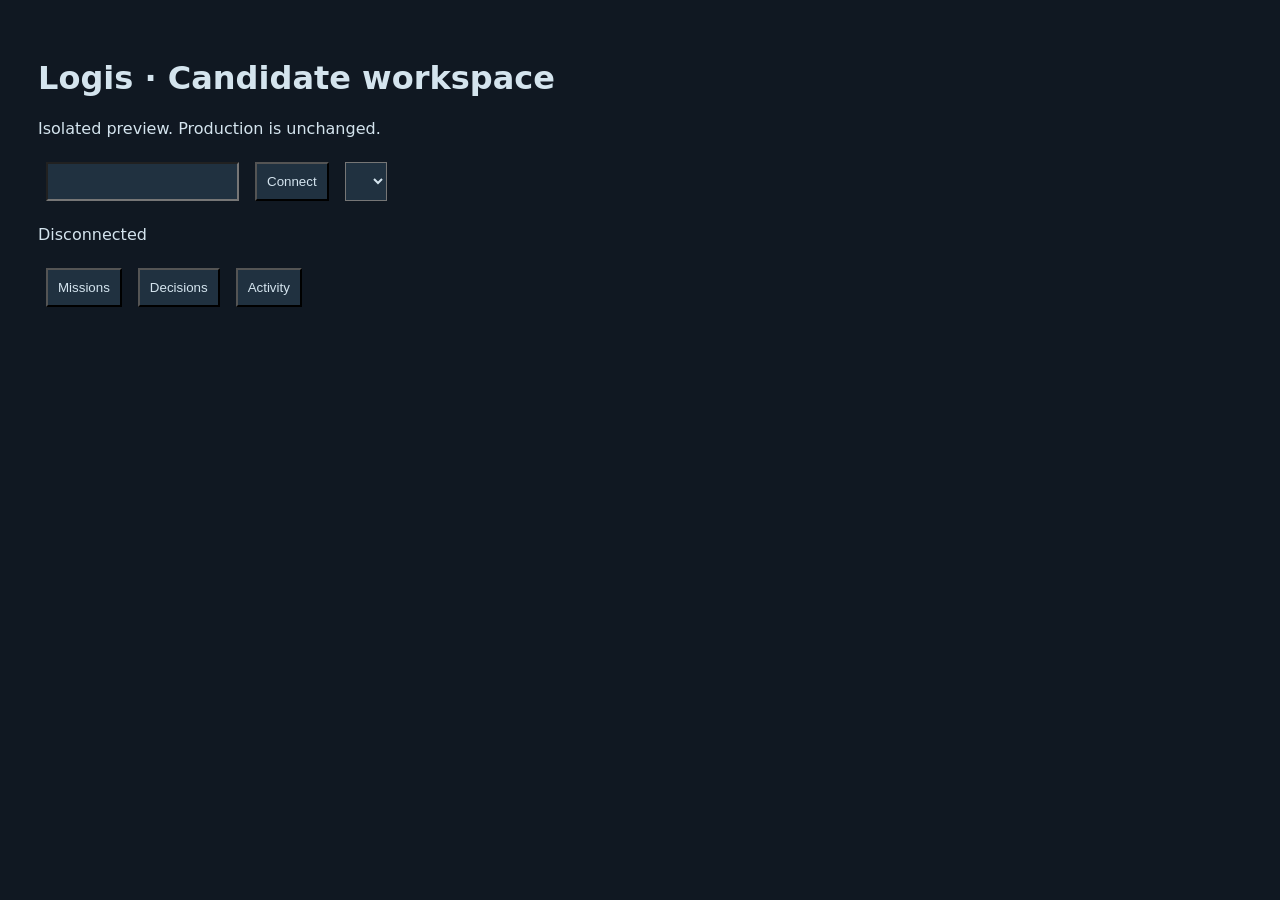
==== rework/candidate-preview.html @ a2f5843e "Add canonical PostgreSQL candidate, scoped API, reliable events and tested preview" ====
<!doctype html><html lang="en"><meta charset="utf-8"><title>Logis candidate</title><style>body{background:#101822;color:#d4e4ee;font:16px system-ui;padding:30px}button,input,select{padding:10px;margin:8px;background:#203140;color:inherit}article{padding:18px;border:1px solid #405366;margin:10px}small{color:#9cc7c8}dialog{background:#14202c;color:#d4e4ee;border:1px solid #405366;border-radius:12px;max-width:min(680px,90vw);max-height:85vh;overflow:auto}dialog::backdrop{background:#0009}dialog pre{white-space:pre-wrap;overflow-wrap:anywhere}blockquote{border-left:3px solid #70d5c5;padding-left:12px}</style><h1>Logis · Candidate workspace</h1><p>Isolated preview. Production is unchanged.</p><input id="token" type="password" aria-label="Access token"><button id="connect">Connect</button><select id="projects" aria-label="Project"></select><p id="status" role="status">Disconnected</p><button id="missions">Missions</button><button id="decisions">Decisions</button><button id="activity">Activity</button><div id="records"></div><div id="events" hidden></div><dialog id="sourceDialog"><button id="closeSource">Close source</button><div id="sourceContent"></div></dialog><script>
const $=id=>document.getElementById(id);let token='',project='',cursor=0,generation=0,busy=false,editing=false,recordKind='tasks';const seen=new Set();
async function api(path,options={}){let r=await fetch(path,{...options,headers:{Authorization:'Bearer '+token,...options.headers}});let data=await r.json();if(!r.ok)throw Error(r.status===409?'Task changed. Cancel and reopen before saving.':data.detail||'Request failed: '+r.status);return data}
async function records(g){if(editing)return;let rows=await api('/api/projects/'+encodeURIComponent(project)+'/objects');if(g!==generation)return;$('records').replaceChildren();for(let x of rows.filter(x=>recordKind==='tasks'?['tasks','task'].includes(x.kind):['decisions','decision'].includes(x.kind))){let card=document.createElement('article');card.textContent=(x.payload.title||x.id)+' · '+x.status+' · version '+x.version;let edit=document.createElement('button');edit.textContent=recordKind==='tasks'?'Edit task':'Edit decision';edit.onclick=()=>openEditor(card,x);card.append(edit);const evidence=document.createElement('button');evidence.textContent='View evidence';evidence.onclick=()=>showEvidence(x.id);card.append(evidence);$('records').append(card)}if(!$('records').children.length)$('records').textContent='No records in this view.'}
function openEditor(card,item){if(editing)return;editing=true;$('projects').disabled=true;$('connect').disabled=true;let key=null;const g=generation,form=document.createElement('form'),title=document.createElement('input'),detail=document.createElement('textarea'),state=document.createElement('select'),save=document.createElement('button'),cancel=document.createElement('button'),error=document.createElement('p');title.value=item.payload.title||'';title.required=true;title.maxLength=180;title.setAttribute('aria-label','Task title');detail.value=item.payload.detail||'';detail.maxLength=12000;detail.setAttribute('aria-label','Task details');state.setAttribute('aria-label','Task status');for(const value of ['draft','open','in_progress','done','archived']){let option=document.createElement('option');option.value=value;option.textContent=value;state.append(option)}state.value=item.status;save.type='submit';save.textContent='Save task';cancel.type='button';cancel.textContent='Cancel edit';error.setAttribute('role','alert');function finish(){editing=false;$('projects').disabled=false;$('connect').disabled=false}cancel.onclick=()=>{finish();records(g).catch(e=>error.textContent=e.message)};form.oninput=()=>key=null;form.onsubmit=async event=>{event.preventDefault();save.disabled=true;key=key||crypto.randomUUID();try{await api('/api/projects/'+encodeURIComponent(project)+'/objects/'+encodeURIComponent(item.id),{method:'PATCH',headers:{'Content-Type':'application/json','Idempotency-Key':key},body:JSON.stringify({expected_version:item.version,title:title.value,detail:detail.value,status:state.value})});finish();await records(g);await poll()}catch(e){error.textContent=e.message}finally{save.disabled=false}};form.append(title,detail,state,save,cancel,error);card.append(form)}
async function showEvidence(id){const g=generation;$('sourceContent').replaceChildren();$('sourceDialog').showModal();try{const links=await api('/api/objects/'+encodeURIComponent(id)+'/evidence');if(g!==generation)return;for(const link of links){const row=document.createElement('article');const quote=document.createElement('blockquote');quote.textContent=link.quote;const note=document.createElement('p');note.textContent=(link.active?'Active evidence':'Source needs review')+' - revision '+link.source_revision;const open=document.createElement('button');open.textContent='Open source';open.onclick=async()=>{try{const source=await api('/api/sources/'+encodeURIComponent(link.source_id));if(g!==generation)return;const pre=document.createElement('pre');pre.style.whiteSpace='pre-wrap';pre.textContent=source.payload.content||JSON.stringify(source.payload,null,2);row.append(pre);open.disabled=true}catch(e){note.textContent=e.message}};row.append(quote,note,open);$('sourceContent').append(row)}if(!links.length)$('sourceContent').textContent='No supporting source is linked to this record.'}catch(e){$('sourceContent').textContent=e.message}}
$('closeSource').onclick=()=>$('sourceDialog').close();
async function poll(){if(!token||!project||busy)return;busy=true;let g=generation;try{let page=await api('/api/events?project='+encodeURIComponent(project)+'&after='+cursor);if(g!==generation)return;for(let x of page.events){if(seen.has(x.event_id))continue;let row=document.createElement('article');row.textContent=x.event_type+' · '+x.object_id+' · version '+x.record_version;$('events').prepend(row);seen.add(x.event_id)}if(page.events.length)await records(g);if(g===generation){cursor=page.next_cursor;$('status').textContent='Connected · cursor '+cursor}}catch(e){if(g===generation)$('status').textContent=e.message}finally{busy=false}}
async function choose(){if($('sourceDialog').open)$('sourceDialog').close();generation++;project=$('projects').value;cursor=0;seen.clear();$('events').replaceChildren();$('records').replaceChildren();try{await records(generation);await poll()}catch(e){$('status').textContent=e.message}}
$('connect').onclick=async()=>{if($('sourceDialog').open)$('sourceDialog').close();generation++;token=$('token').value.trim();project='';$('records').replaceChildren();$('events').replaceChildren();$('projects').replaceChildren();try{let rows=await api('/api/projects');for(let x of rows){let o=document.createElement('option');o.value=x.id;o.textContent=x.name;$('projects').append(o)}if(rows.length)await choose();else $('status').textContent='No permitted projects'}catch(e){$('status').textContent=e.message}};
$('projects').onchange=choose;$('decisions').onclick=()=>{if(editing)return;recordKind='decisions';$('records').hidden=false;$('events').hidden=true;records(generation).catch(e=>$('status').textContent=e.message)};$('missions').onclick=()=>{if(editing)return;recordKind='tasks';records(generation).catch(e=>$('status').textContent=e.message);$('records').hidden=false;$('events').hidden=true};$('activity').onclick=()=>{$('records').hidden=true;$('events').hidden=false};setInterval(poll,2000);
</script></html>
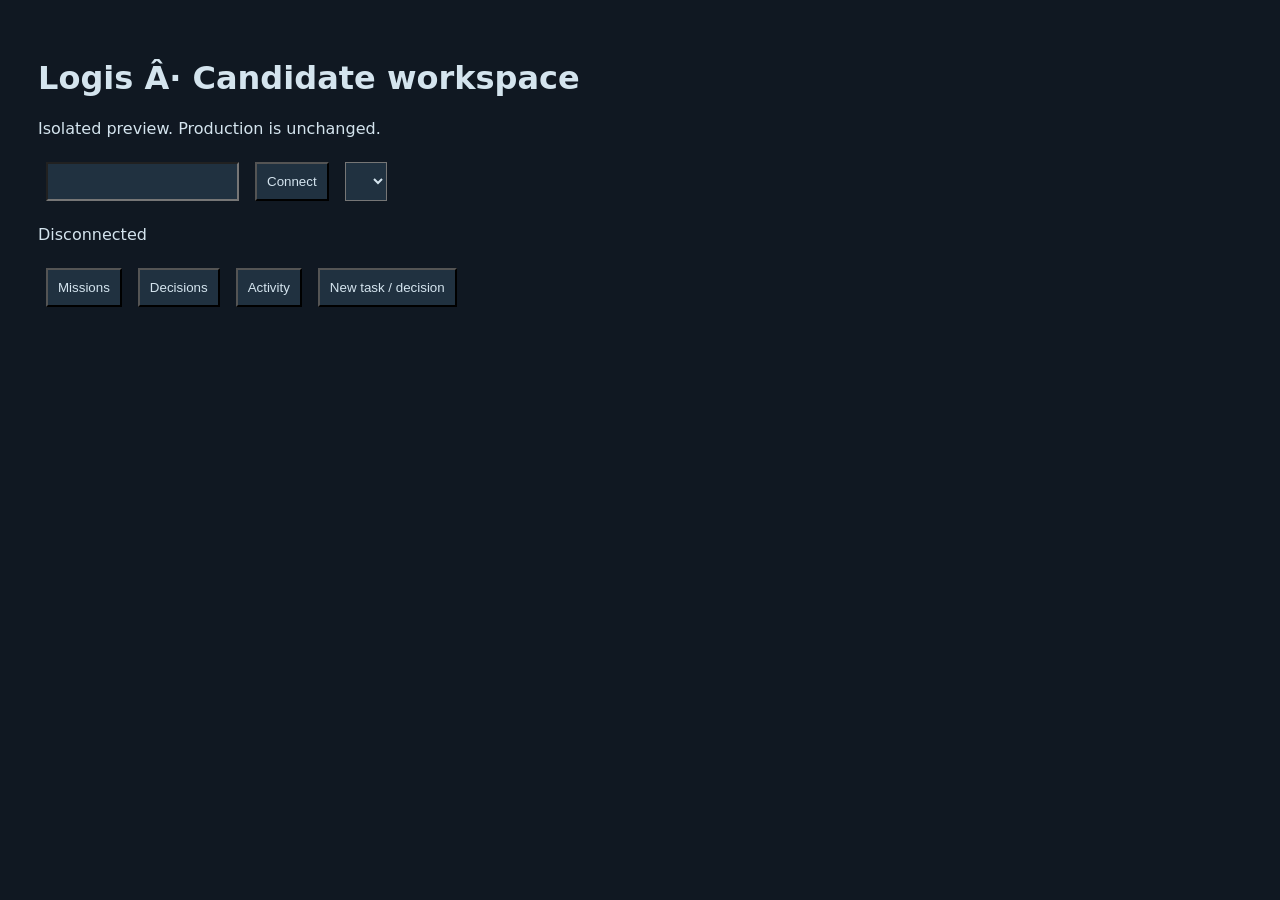
==== commit fb49d710: "Add scoped task and decision creation with synchronized activity" ====
--- a/rework/candidate-preview.html
+++ b/rework/candidate-preview.html
@@ -1,11 +1,12 @@
-<!doctype html><html lang="en"><meta charset="utf-8"><title>Logis candidate</title><style>body{background:#101822;color:#d4e4ee;font:16px system-ui;padding:30px}button,input,select{padding:10px;margin:8px;background:#203140;color:inherit}article{padding:18px;border:1px solid #405366;margin:10px}small{color:#9cc7c8}dialog{background:#14202c;color:#d4e4ee;border:1px solid #405366;border-radius:12px;max-width:min(680px,90vw);max-height:85vh;overflow:auto}dialog::backdrop{background:#0009}dialog pre{white-space:pre-wrap;overflow-wrap:anywhere}blockquote{border-left:3px solid #70d5c5;padding-left:12px}</style><h1>Logis · Candidate workspace</h1><p>Isolated preview. Production is unchanged.</p><input id="token" type="password" aria-label="Access token"><button id="connect">Connect</button><select id="projects" aria-label="Project"></select><p id="status" role="status">Disconnected</p><button id="missions">Missions</button><button id="decisions">Decisions</button><button id="activity">Activity</button><div id="records"></div><div id="events" hidden></div><dialog id="sourceDialog"><button id="closeSource">Close source</button><div id="sourceContent"></div></dialog><script>
+<!doctype html><html lang="en"><meta charset="utf-8"><title>Logis candidate</title><style>body{background:#101822;color:#d4e4ee;font:16px system-ui;padding:30px}button,input,select{padding:10px;margin:8px;background:#203140;color:inherit}article{padding:18px;border:1px solid #405366;margin:10px}small{color:#9cc7c8}dialog{background:#14202c;color:#d4e4ee;border:1px solid #405366;border-radius:12px;max-width:min(680px,90vw);max-height:85vh;overflow:auto}dialog::backdrop{background:#0009}dialog pre{white-space:pre-wrap;overflow-wrap:anywhere}blockquote{border-left:3px solid #70d5c5;padding-left:12px}</style><h1>Logis Â· Candidate workspace</h1><p>Isolated preview. Production is unchanged.</p><input id="token" type="password" aria-label="Access token"><button id="connect">Connect</button><select id="projects" aria-label="Project"></select><p id="status" role="status">Disconnected</p><button id="missions">Missions</button><button id="decisions">Decisions</button><button id="activity">Activity</button><button id="newRecord">New task / decision</button><div id="records"></div><div id="events" hidden></div><dialog id="sourceDialog"><button id="closeSource">Close source</button><div id="sourceContent"></div></dialog><script>
 const $=id=>document.getElementById(id);let token='',project='',cursor=0,generation=0,busy=false,editing=false,recordKind='tasks';const seen=new Set();
-async function api(path,options={}){let r=await fetch(path,{...options,headers:{Authorization:'Bearer '+token,...options.headers}});let data=await r.json();if(!r.ok)throw Error(r.status===409?'Task changed. Cancel and reopen before saving.':data.detail||'Request failed: '+r.status);return data}
-async function records(g){if(editing)return;let rows=await api('/api/projects/'+encodeURIComponent(project)+'/objects');if(g!==generation)return;$('records').replaceChildren();for(let x of rows.filter(x=>recordKind==='tasks'?['tasks','task'].includes(x.kind):['decisions','decision'].includes(x.kind))){let card=document.createElement('article');card.textContent=(x.payload.title||x.id)+' · '+x.status+' · version '+x.version;let edit=document.createElement('button');edit.textContent=recordKind==='tasks'?'Edit task':'Edit decision';edit.onclick=()=>openEditor(card,x);card.append(edit);const evidence=document.createElement('button');evidence.textContent='View evidence';evidence.onclick=()=>showEvidence(x.id);card.append(evidence);$('records').append(card)}if(!$('records').children.length)$('records').textContent='No records in this view.'}
-function openEditor(card,item){if(editing)return;editing=true;$('projects').disabled=true;$('connect').disabled=true;let key=null;const g=generation,form=document.createElement('form'),title=document.createElement('input'),detail=document.createElement('textarea'),state=document.createElement('select'),save=document.createElement('button'),cancel=document.createElement('button'),error=document.createElement('p');title.value=item.payload.title||'';title.required=true;title.maxLength=180;title.setAttribute('aria-label','Task title');detail.value=item.payload.detail||'';detail.maxLength=12000;detail.setAttribute('aria-label','Task details');state.setAttribute('aria-label','Task status');for(const value of ['draft','open','in_progress','done','archived']){let option=document.createElement('option');option.value=value;option.textContent=value;state.append(option)}state.value=item.status;save.type='submit';save.textContent='Save task';cancel.type='button';cancel.textContent='Cancel edit';error.setAttribute('role','alert');function finish(){editing=false;$('projects').disabled=false;$('connect').disabled=false}cancel.onclick=()=>{finish();records(g).catch(e=>error.textContent=e.message)};form.oninput=()=>key=null;form.onsubmit=async event=>{event.preventDefault();save.disabled=true;key=key||crypto.randomUUID();try{await api('/api/projects/'+encodeURIComponent(project)+'/objects/'+encodeURIComponent(item.id),{method:'PATCH',headers:{'Content-Type':'application/json','Idempotency-Key':key},body:JSON.stringify({expected_version:item.version,title:title.value,detail:detail.value,status:state.value})});finish();await records(g);await poll()}catch(e){error.textContent=e.message}finally{save.disabled=false}};form.append(title,detail,state,save,cancel,error);card.append(form)}
+async function api(path,options={}){let r=await fetch(path,{...options,headers:{Authorization:'Bearer '+token,...options.headers}});let data=await r.json();if(!r.ok)throw Error(r.status===409?'Record changed. Cancel and reopen before saving.':data.detail||'Request failed: '+r.status);return data}
+async function records(g){if(editing)return;const requestedKind=recordKind;let rows=await api('/api/projects/'+encodeURIComponent(project)+'/objects');if(g!==generation||editing||requestedKind!==recordKind)return;$('records').replaceChildren();for(let x of rows.filter(x=>recordKind==='tasks'?['tasks','task'].includes(x.kind):['decisions','decision'].includes(x.kind))){let card=document.createElement('article');card.textContent=(x.payload.title||x.id)+' Â· '+x.status+' Â· version '+x.version;let edit=document.createElement('button');edit.textContent=recordKind==='tasks'?'Edit task':'Edit decision';edit.onclick=()=>openEditor(card,x);card.append(edit);const evidence=document.createElement('button');evidence.textContent='View evidence';evidence.onclick=()=>showEvidence(x.id);card.append(evidence);$('records').append(card)}if(!$('records').children.length)$('records').textContent='No records in this view.'}
+function openEditor(card,item){if(editing)return;editing=true;$('projects').disabled=true;$('connect').disabled=true;let key=null;const g=generation,form=document.createElement('form'),title=document.createElement('input'),detail=document.createElement('textarea'),state=document.createElement('select'),save=document.createElement('button'),cancel=document.createElement('button'),error=document.createElement('p');title.value=item.payload.title||'';title.required=true;title.maxLength=180;title.setAttribute('aria-label',(recordKind==='tasks'?'Task':'Decision')+' title');detail.value=item.payload.detail||'';detail.maxLength=12000;detail.setAttribute('aria-label',(recordKind==='tasks'?'Task':'Decision')+' details');state.setAttribute('aria-label',(recordKind==='tasks'?'Task':'Decision')+' status');for(const value of (item.isNew?['draft','open']:['draft','open','in_progress','done','archived'])){let option=document.createElement('option');option.value=value;option.textContent=value;state.append(option)}state.value=item.status;save.type='submit';save.textContent=item.isNew?'Create record':'Save changes';cancel.type='button';cancel.textContent='Cancel edit';error.setAttribute('role','alert');function finish(){editing=false;$('projects').disabled=false;$('connect').disabled=false}cancel.onclick=()=>{finish();records(g).catch(e=>error.textContent=e.message)};form.oninput=()=>key=null;form.onsubmit=async event=>{event.preventDefault();save.disabled=true;key=key||crypto.randomUUID();try{await api('/api/projects/'+encodeURIComponent(project)+'/objects'+(item.isNew?'':'/'+encodeURIComponent(item.id)),{method:item.isNew?'POST':'PATCH',headers:{'Content-Type':'application/json','Idempotency-Key':key},body:JSON.stringify(item.isNew?{kind:recordKind,title:title.value,detail:detail.value,status:state.value}:{expected_version:item.version,title:title.value,detail:detail.value,status:state.value})});finish();await records(g);await poll()}catch(e){error.textContent=e.message}finally{save.disabled=false}};form.append(title,detail,state,save,cancel,error);card.append(form)}
 async function showEvidence(id){const g=generation;$('sourceContent').replaceChildren();$('sourceDialog').showModal();try{const links=await api('/api/objects/'+encodeURIComponent(id)+'/evidence');if(g!==generation)return;for(const link of links){const row=document.createElement('article');const quote=document.createElement('blockquote');quote.textContent=link.quote;const note=document.createElement('p');note.textContent=(link.active?'Active evidence':'Source needs review')+' - revision '+link.source_revision;const open=document.createElement('button');open.textContent='Open source';open.onclick=async()=>{try{const source=await api('/api/sources/'+encodeURIComponent(link.source_id));if(g!==generation)return;const pre=document.createElement('pre');pre.style.whiteSpace='pre-wrap';pre.textContent=source.payload.content||JSON.stringify(source.payload,null,2);row.append(pre);open.disabled=true}catch(e){note.textContent=e.message}};row.append(quote,note,open);$('sourceContent').append(row)}if(!links.length)$('sourceContent').textContent='No supporting source is linked to this record.'}catch(e){$('sourceContent').textContent=e.message}}
+$('newRecord').onclick=()=>{if(editing||!project)return;$('records').hidden=false;$('events').hidden=true;const card=document.createElement('article');$('records').prepend(card);openEditor(card,{isNew:true,status:'draft',payload:{}})};
 $('closeSource').onclick=()=>$('sourceDialog').close();
-async function poll(){if(!token||!project||busy)return;busy=true;let g=generation;try{let page=await api('/api/events?project='+encodeURIComponent(project)+'&after='+cursor);if(g!==generation)return;for(let x of page.events){if(seen.has(x.event_id))continue;let row=document.createElement('article');row.textContent=x.event_type+' · '+x.object_id+' · version '+x.record_version;$('events').prepend(row);seen.add(x.event_id)}if(page.events.length)await records(g);if(g===generation){cursor=page.next_cursor;$('status').textContent='Connected · cursor '+cursor}}catch(e){if(g===generation)$('status').textContent=e.message}finally{busy=false}}
+async function poll(){if(!token||!project||busy)return;busy=true;let g=generation;try{let page=await api('/api/events?project='+encodeURIComponent(project)+'&after='+cursor);if(g!==generation)return;for(let x of page.events){if(seen.has(x.event_id))continue;let row=document.createElement('article');row.textContent=x.event_type+' Â· '+x.object_id+' Â· version '+x.record_version;$('events').prepend(row);seen.add(x.event_id)}if(page.events.length)await records(g);if(g===generation){cursor=page.next_cursor;$('status').textContent='Connected Â· cursor '+cursor}}catch(e){if(g===generation)$('status').textContent=e.message}finally{busy=false}}
 async function choose(){if($('sourceDialog').open)$('sourceDialog').close();generation++;project=$('projects').value;cursor=0;seen.clear();$('events').replaceChildren();$('records').replaceChildren();try{await records(generation);await poll()}catch(e){$('status').textContent=e.message}}
 $('connect').onclick=async()=>{if($('sourceDialog').open)$('sourceDialog').close();generation++;token=$('token').value.trim();project='';$('records').replaceChildren();$('events').replaceChildren();$('projects').replaceChildren();try{let rows=await api('/api/projects');for(let x of rows){let o=document.createElement('option');o.value=x.id;o.textContent=x.name;$('projects').append(o)}if(rows.length)await choose();else $('status').textContent='No permitted projects'}catch(e){$('status').textContent=e.message}};
 $('projects').onchange=choose;$('decisions').onclick=()=>{if(editing)return;recordKind='decisions';$('records').hidden=false;$('events').hidden=true;records(generation).catch(e=>$('status').textContent=e.message)};$('missions').onclick=()=>{if(editing)return;recordKind='tasks';records(generation).catch(e=>$('status').textContent=e.message);$('records').hidden=false;$('events').hidden=true};$('activity').onclick=()=>{$('records').hidden=true;$('events').hidden=false};setInterval(poll,2000);
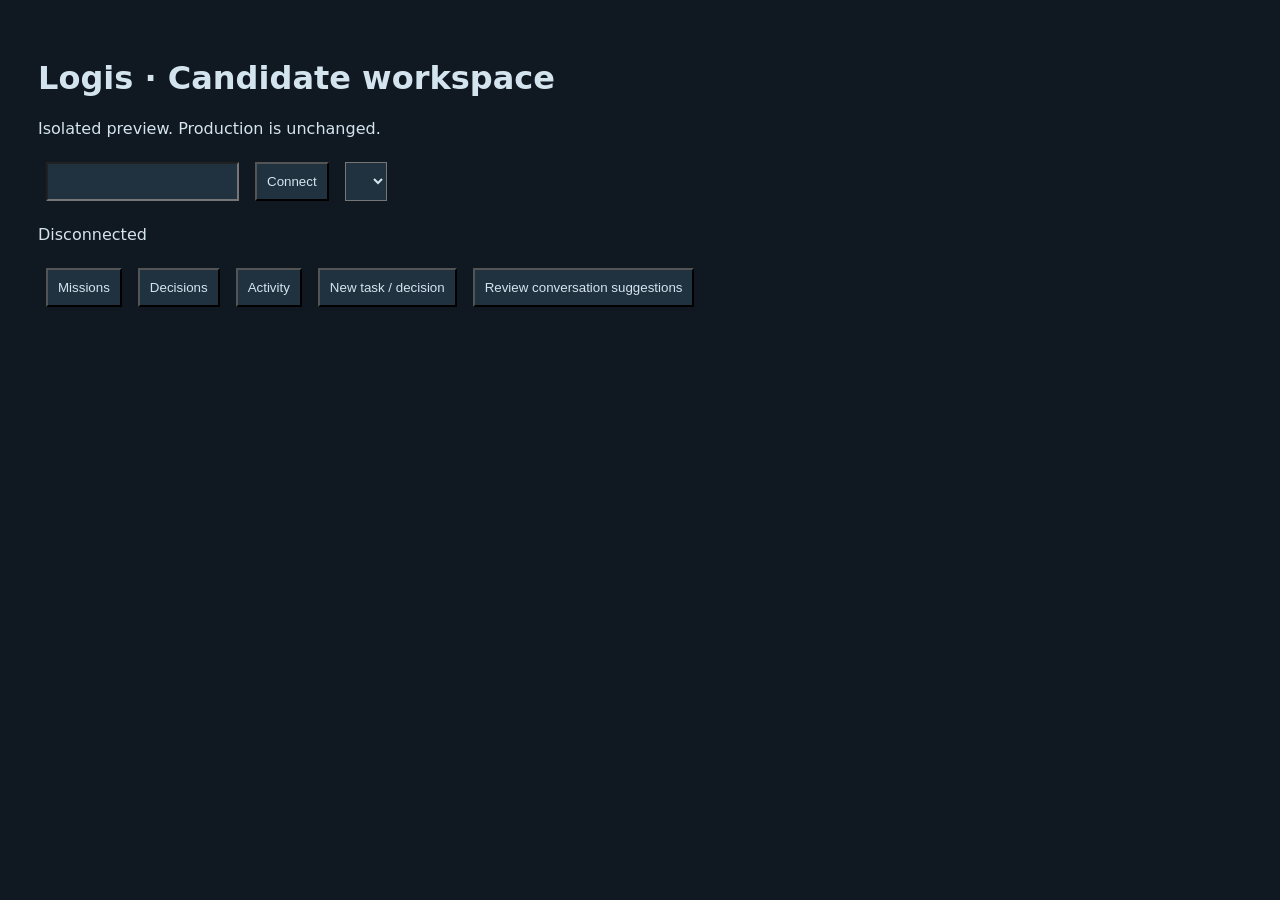
==== commit 0142a3e4: "Add local conversation suggestions with reviewed source-linked drafts" ====
--- a/rework/candidate-preview.html
+++ b/rework/candidate-preview.html
@@ -1,13 +1,36 @@
-<!doctype html><html lang="en"><meta charset="utf-8"><title>Logis candidate</title><style>body{background:#101822;color:#d4e4ee;font:16px system-ui;padding:30px}button,input,select{padding:10px;margin:8px;background:#203140;color:inherit}article{padding:18px;border:1px solid #405366;margin:10px}small{color:#9cc7c8}dialog{background:#14202c;color:#d4e4ee;border:1px solid #405366;border-radius:12px;max-width:min(680px,90vw);max-height:85vh;overflow:auto}dialog::backdrop{background:#0009}dialog pre{white-space:pre-wrap;overflow-wrap:anywhere}blockquote{border-left:3px solid #70d5c5;padding-left:12px}</style><h1>Logis Â· Candidate workspace</h1><p>Isolated preview. Production is unchanged.</p><input id="token" type="password" aria-label="Access token"><button id="connect">Connect</button><select id="projects" aria-label="Project"></select><p id="status" role="status">Disconnected</p><button id="missions">Missions</button><button id="decisions">Decisions</button><button id="activity">Activity</button><button id="newRecord">New task / decision</button><div id="records"></div><div id="events" hidden></div><dialog id="sourceDialog"><button id="closeSource">Close source</button><div id="sourceContent"></div></dialog><script>
+<!doctype html><html lang="en"><meta charset="utf-8"><title>Logis candidate</title><style>body{background:#101822;color:#d4e4ee;font:16px system-ui;padding:30px}button,input,select{padding:10px;margin:8px;background:#203140;color:inherit}article{padding:18px;border:1px solid #405366;margin:10px}small{color:#9cc7c8}dialog{background:#14202c;color:#d4e4ee;border:1px solid #405366;border-radius:12px;max-width:min(680px,90vw);max-height:85vh;overflow:auto}dialog::backdrop{background:#0009}dialog pre{white-space:pre-wrap;overflow-wrap:anywhere}blockquote{border-left:3px solid #70d5c5;padding-left:12px}</style><h1>Logis · Candidate workspace</h1><p>Isolated preview. Production is unchanged.</p><input id="token" type="password" aria-label="Access token"><button id="connect">Connect</button><select id="projects" aria-label="Project"></select><p id="status" role="status">Disconnected</p><button id="missions">Missions</button><button id="decisions">Decisions</button><button id="activity">Activity</button><button id="newRecord">New task / decision</button><button id="analyze">Review conversation suggestions</button><section id="suggestions" aria-label="Conversation suggestions"></section><div id="records"></div><div id="events" hidden></div><dialog id="sourceDialog"><button id="closeSource">Close source</button><div id="sourceContent"></div></dialog><script>
 const $=id=>document.getElementById(id);let token='',project='',cursor=0,generation=0,busy=false,editing=false,recordKind='tasks';const seen=new Set();
-async function api(path,options={}){let r=await fetch(path,{...options,headers:{Authorization:'Bearer '+token,...options.headers}});let data=await r.json();if(!r.ok)throw Error(r.status===409?'Record changed. Cancel and reopen before saving.':data.detail||'Request failed: '+r.status);return data}
-async function records(g){if(editing)return;const requestedKind=recordKind;let rows=await api('/api/projects/'+encodeURIComponent(project)+'/objects');if(g!==generation||editing||requestedKind!==recordKind)return;$('records').replaceChildren();for(let x of rows.filter(x=>recordKind==='tasks'?['tasks','task'].includes(x.kind):['decisions','decision'].includes(x.kind))){let card=document.createElement('article');card.textContent=(x.payload.title||x.id)+' Â· '+x.status+' Â· version '+x.version;let edit=document.createElement('button');edit.textContent=recordKind==='tasks'?'Edit task':'Edit decision';edit.onclick=()=>openEditor(card,x);card.append(edit);const evidence=document.createElement('button');evidence.textContent='View evidence';evidence.onclick=()=>showEvidence(x.id);card.append(evidence);$('records').append(card)}if(!$('records').children.length)$('records').textContent='No records in this view.'}
+async function api(path,options={}){let r=await fetch(path,{...options,headers:{Authorization:'Bearer '+token,...options.headers}});let data=await r.json();if(!r.ok)throw Error(data.detail||'Request failed: '+r.status);return data}
+async function records(g){if(editing)return;const requestedKind=recordKind;let rows=await api('/api/projects/'+encodeURIComponent(project)+'/objects');if(g!==generation||editing||requestedKind!==recordKind)return;$('records').replaceChildren();for(let x of rows.filter(x=>recordKind==='tasks'?['tasks','task'].includes(x.kind):['decisions','decision'].includes(x.kind))){let card=document.createElement('article');card.textContent=(x.payload.title||x.id)+' · '+x.status+' · version '+x.version;let edit=document.createElement('button');edit.textContent=recordKind==='tasks'?'Edit task':'Edit decision';edit.onclick=()=>openEditor(card,x);card.append(edit);const evidence=document.createElement('button');evidence.textContent='View evidence';evidence.onclick=()=>showEvidence(x.id);card.append(evidence);$('records').append(card)}if(!$('records').children.length)$('records').textContent='No records in this view.'}
 function openEditor(card,item){if(editing)return;editing=true;$('projects').disabled=true;$('connect').disabled=true;let key=null;const g=generation,form=document.createElement('form'),title=document.createElement('input'),detail=document.createElement('textarea'),state=document.createElement('select'),save=document.createElement('button'),cancel=document.createElement('button'),error=document.createElement('p');title.value=item.payload.title||'';title.required=true;title.maxLength=180;title.setAttribute('aria-label',(recordKind==='tasks'?'Task':'Decision')+' title');detail.value=item.payload.detail||'';detail.maxLength=12000;detail.setAttribute('aria-label',(recordKind==='tasks'?'Task':'Decision')+' details');state.setAttribute('aria-label',(recordKind==='tasks'?'Task':'Decision')+' status');for(const value of (item.isNew?['draft','open']:['draft','open','in_progress','done','archived'])){let option=document.createElement('option');option.value=value;option.textContent=value;state.append(option)}state.value=item.status;save.type='submit';save.textContent=item.isNew?'Create record':'Save changes';cancel.type='button';cancel.textContent='Cancel edit';error.setAttribute('role','alert');function finish(){editing=false;$('projects').disabled=false;$('connect').disabled=false}cancel.onclick=()=>{finish();records(g).catch(e=>error.textContent=e.message)};form.oninput=()=>key=null;form.onsubmit=async event=>{event.preventDefault();save.disabled=true;key=key||crypto.randomUUID();try{await api('/api/projects/'+encodeURIComponent(project)+'/objects'+(item.isNew?'':'/'+encodeURIComponent(item.id)),{method:item.isNew?'POST':'PATCH',headers:{'Content-Type':'application/json','Idempotency-Key':key},body:JSON.stringify(item.isNew?{kind:recordKind,title:title.value,detail:detail.value,status:state.value}:{expected_version:item.version,title:title.value,detail:detail.value,status:state.value})});finish();await records(g);await poll()}catch(e){error.textContent=e.message}finally{save.disabled=false}};form.append(title,detail,state,save,cancel,error);card.append(form)}
 async function showEvidence(id){const g=generation;$('sourceContent').replaceChildren();$('sourceDialog').showModal();try{const links=await api('/api/objects/'+encodeURIComponent(id)+'/evidence');if(g!==generation)return;for(const link of links){const row=document.createElement('article');const quote=document.createElement('blockquote');quote.textContent=link.quote;const note=document.createElement('p');note.textContent=(link.active?'Active evidence':'Source needs review')+' - revision '+link.source_revision;const open=document.createElement('button');open.textContent='Open source';open.onclick=async()=>{try{const source=await api('/api/sources/'+encodeURIComponent(link.source_id));if(g!==generation)return;const pre=document.createElement('pre');pre.style.whiteSpace='pre-wrap';pre.textContent=source.payload.content||JSON.stringify(source.payload,null,2);row.append(pre);open.disabled=true}catch(e){note.textContent=e.message}};row.append(quote,note,open);$('sourceContent').append(row)}if(!links.length)$('sourceContent').textContent='No supporting source is linked to this record.'}catch(e){$('sourceContent').textContent=e.message}}
 $('newRecord').onclick=()=>{if(editing||!project)return;$('records').hidden=false;$('events').hidden=true;const card=document.createElement('article');$('records').prepend(card);openEditor(card,{isNew:true,status:'draft',payload:{}})};
+
+$('analyze').onclick=async()=>{
+ if(!project||editing)return;
+ const g=generation,selectedProject=project;$('analyze').disabled=true;
+ $('suggestions').textContent='Reading recent user messages with the local model…';
+ try{
+  const result=await api('/api/projects/'+encodeURIComponent(selectedProject)+'/understanding',{method:'POST'});
+  if(g!==generation)return;
+  $('suggestions').replaceChildren();const heading=document.createElement('p');
+  heading.textContent='Review required · '+result.messages_analyzed+' user messages analyzed · suggestions do not execute actions';$('suggestions').append(heading);
+  for(const item of result.items){
+   const card=document.createElement('article'),title=document.createElement('h3'),quote=document.createElement('blockquote'),save=document.createElement('button'),note=document.createElement('p');
+   title.textContent=(item.kind==='tasks'?'Task: ':'Decision: ')+item.title;quote.textContent=item.quote;save.textContent='Save draft';
+   save.onclick=async()=>{save.disabled=true;try{
+    await api('/api/projects/'+encodeURIComponent(selectedProject)+'/objects',{method:'POST',headers:{'Content-Type':'application/json','Idempotency-Key':'extraction-'+item.suggestion_key},body:JSON.stringify({kind:item.kind,title:item.title,source_id:item.source_id,quote:item.quote,status:'draft'})});
+    if(g!==generation)return;note.textContent='Draft saved with source evidence';save.textContent='Saved';await records(g);await poll();
+   }catch(e){if(g===generation){note.textContent=e.message;save.disabled=false}}};
+   card.append(title,quote,save,note);$('suggestions').append(card);
+  }
+  if(!result.items.length)$('suggestions').append(document.createTextNode('No supported task or decision suggestions were found.'));
+ }catch(e){if(g===generation)$('suggestions').textContent=e.message}
+ finally{$('analyze').disabled=false}
+};
 $('closeSource').onclick=()=>$('sourceDialog').close();
-async function poll(){if(!token||!project||busy)return;busy=true;let g=generation;try{let page=await api('/api/events?project='+encodeURIComponent(project)+'&after='+cursor);if(g!==generation)return;for(let x of page.events){if(seen.has(x.event_id))continue;let row=document.createElement('article');row.textContent=x.event_type+' Â· '+x.object_id+' Â· version '+x.record_version;$('events').prepend(row);seen.add(x.event_id)}if(page.events.length)await records(g);if(g===generation){cursor=page.next_cursor;$('status').textContent='Connected Â· cursor '+cursor}}catch(e){if(g===generation)$('status').textContent=e.message}finally{busy=false}}
-async function choose(){if($('sourceDialog').open)$('sourceDialog').close();generation++;project=$('projects').value;cursor=0;seen.clear();$('events').replaceChildren();$('records').replaceChildren();try{await records(generation);await poll()}catch(e){$('status').textContent=e.message}}
-$('connect').onclick=async()=>{if($('sourceDialog').open)$('sourceDialog').close();generation++;token=$('token').value.trim();project='';$('records').replaceChildren();$('events').replaceChildren();$('projects').replaceChildren();try{let rows=await api('/api/projects');for(let x of rows){let o=document.createElement('option');o.value=x.id;o.textContent=x.name;$('projects').append(o)}if(rows.length)await choose();else $('status').textContent='No permitted projects'}catch(e){$('status').textContent=e.message}};
+async function poll(){if(!token||!project||busy)return;busy=true;let g=generation;try{let page=await api('/api/events?project='+encodeURIComponent(project)+'&after='+cursor);if(g!==generation)return;for(let x of page.events){if(seen.has(x.event_id))continue;let row=document.createElement('article');row.textContent=x.event_type+' · '+x.object_id+' · version '+x.record_version;$('events').prepend(row);seen.add(x.event_id)}if(page.events.length)await records(g);if(g===generation){cursor=page.next_cursor;$('status').textContent='Connected · cursor '+cursor}}catch(e){if(g===generation)$('status').textContent=e.message}finally{busy=false}}
+async function choose(){if($('sourceDialog').open)$('sourceDialog').close();generation++;$('suggestions').replaceChildren();project=$('projects').value;cursor=0;seen.clear();$('events').replaceChildren();$('records').replaceChildren();try{await records(generation);await poll()}catch(e){$('status').textContent=e.message}}
+$('connect').onclick=async()=>{if($('sourceDialog').open)$('sourceDialog').close();generation++;$('suggestions').replaceChildren();token=$('token').value.trim();project='';$('records').replaceChildren();$('events').replaceChildren();$('projects').replaceChildren();try{let rows=await api('/api/projects');for(let x of rows){let o=document.createElement('option');o.value=x.id;o.textContent=x.name;$('projects').append(o)}if(rows.length)await choose();else $('status').textContent='No permitted projects'}catch(e){$('status').textContent=e.message}};
 $('projects').onchange=choose;$('decisions').onclick=()=>{if(editing)return;recordKind='decisions';$('records').hidden=false;$('events').hidden=true;records(generation).catch(e=>$('status').textContent=e.message)};$('missions').onclick=()=>{if(editing)return;recordKind='tasks';records(generation).catch(e=>$('status').textContent=e.message);$('records').hidden=false;$('events').hidden=true};$('activity').onclick=()=>{$('records').hidden=true;$('events').hidden=false};setInterval(poll,2000);
 </script></html>
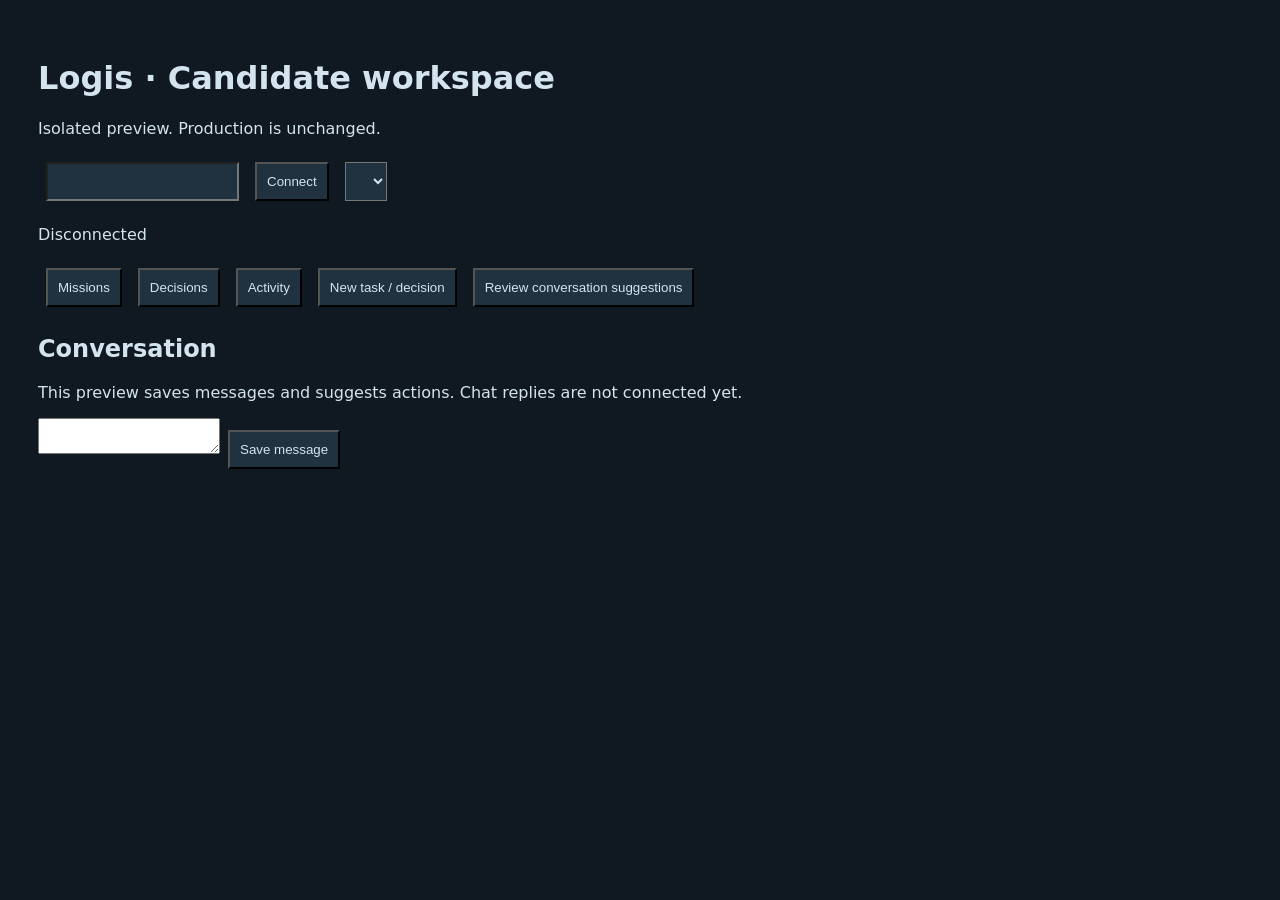
==== commit a87d0a39: "Queue new conversation understanding with restartable leased jobs" ====
--- a/rework/candidate-preview.html
+++ b/rework/candidate-preview.html
@@ -1,11 +1,48 @@
-<!doctype html><html lang="en"><meta charset="utf-8"><title>Logis candidate</title><style>body{background:#101822;color:#d4e4ee;font:16px system-ui;padding:30px}button,input,select{padding:10px;margin:8px;background:#203140;color:inherit}article{padding:18px;border:1px solid #405366;margin:10px}small{color:#9cc7c8}dialog{background:#14202c;color:#d4e4ee;border:1px solid #405366;border-radius:12px;max-width:min(680px,90vw);max-height:85vh;overflow:auto}dialog::backdrop{background:#0009}dialog pre{white-space:pre-wrap;overflow-wrap:anywhere}blockquote{border-left:3px solid #70d5c5;padding-left:12px}</style><h1>Logis · Candidate workspace</h1><p>Isolated preview. Production is unchanged.</p><input id="token" type="password" aria-label="Access token"><button id="connect">Connect</button><select id="projects" aria-label="Project"></select><p id="status" role="status">Disconnected</p><button id="missions">Missions</button><button id="decisions">Decisions</button><button id="activity">Activity</button><button id="newRecord">New task / decision</button><button id="analyze">Review conversation suggestions</button><section id="suggestions" aria-label="Conversation suggestions"></section><div id="records"></div><div id="events" hidden></div><dialog id="sourceDialog"><button id="closeSource">Close source</button><div id="sourceContent"></div></dialog><script>
-const $=id=>document.getElementById(id);let token='',project='',cursor=0,generation=0,busy=false,editing=false,recordKind='tasks';const seen=new Set();
+<!doctype html><html lang="en"><meta charset="utf-8"><title>Logis candidate</title><style>body{background:#101822;color:#d4e4ee;font:16px system-ui;padding:30px}button,input,select{padding:10px;margin:8px;background:#203140;color:inherit}article{padding:18px;border:1px solid #405366;margin:10px}small{color:#9cc7c8}dialog{background:#14202c;color:#d4e4ee;border:1px solid #405366;border-radius:12px;max-width:min(680px,90vw);max-height:85vh;overflow:auto}dialog::backdrop{background:#0009}dialog pre{white-space:pre-wrap;overflow-wrap:anywhere}blockquote{border-left:3px solid #70d5c5;padding-left:12px}</style><h1>Logis · Candidate workspace</h1><p>Isolated preview. Production is unchanged.</p><input id="token" type="password" aria-label="Access token"><button id="connect">Connect</button><select id="projects" aria-label="Project"></select><p id="status" role="status">Disconnected</p><button id="missions">Missions</button><button id="decisions">Decisions</button><button id="activity">Activity</button><button id="newRecord">New task / decision</button><button id="analyze">Review conversation suggestions</button><section aria-label="New conversation message"><h2>Conversation</h2><p>This preview saves messages and suggests actions. Chat replies are not connected yet.</p><form id="messageForm"><textarea id="message" aria-label="New message" required maxlength="12000"></textarea><button id="sendMessage">Save message</button><p id="messageStatus" role="status"></p></form><p id="queueStatus" role="status"></p></section><section id="suggestions" aria-label="Conversation suggestions"></section><div id="records"></div><div id="events" hidden></div><dialog id="sourceDialog"><button id="closeSource">Close source</button><div id="sourceContent"></div></dialog><script>
+const $=id=>document.getElementById(id);let token='',project='',cursor=0,generation=0,busy=false,editing=false,recordKind='tasks',jobSignature='';const seen=new Set();
 async function api(path,options={}){let r=await fetch(path,{...options,headers:{Authorization:'Bearer '+token,...options.headers}});let data=await r.json();if(!r.ok)throw Error(data.detail||'Request failed: '+r.status);return data}
 async function records(g){if(editing)return;const requestedKind=recordKind;let rows=await api('/api/projects/'+encodeURIComponent(project)+'/objects');if(g!==generation||editing||requestedKind!==recordKind)return;$('records').replaceChildren();for(let x of rows.filter(x=>recordKind==='tasks'?['tasks','task'].includes(x.kind):['decisions','decision'].includes(x.kind))){let card=document.createElement('article');card.textContent=(x.payload.title||x.id)+' · '+x.status+' · version '+x.version;let edit=document.createElement('button');edit.textContent=recordKind==='tasks'?'Edit task':'Edit decision';edit.onclick=()=>openEditor(card,x);card.append(edit);const evidence=document.createElement('button');evidence.textContent='View evidence';evidence.onclick=()=>showEvidence(x.id);card.append(evidence);$('records').append(card)}if(!$('records').children.length)$('records').textContent='No records in this view.'}
 function openEditor(card,item){if(editing)return;editing=true;$('projects').disabled=true;$('connect').disabled=true;let key=null;const g=generation,form=document.createElement('form'),title=document.createElement('input'),detail=document.createElement('textarea'),state=document.createElement('select'),save=document.createElement('button'),cancel=document.createElement('button'),error=document.createElement('p');title.value=item.payload.title||'';title.required=true;title.maxLength=180;title.setAttribute('aria-label',(recordKind==='tasks'?'Task':'Decision')+' title');detail.value=item.payload.detail||'';detail.maxLength=12000;detail.setAttribute('aria-label',(recordKind==='tasks'?'Task':'Decision')+' details');state.setAttribute('aria-label',(recordKind==='tasks'?'Task':'Decision')+' status');for(const value of (item.isNew?['draft','open']:['draft','open','in_progress','done','archived'])){let option=document.createElement('option');option.value=value;option.textContent=value;state.append(option)}state.value=item.status;save.type='submit';save.textContent=item.isNew?'Create record':'Save changes';cancel.type='button';cancel.textContent='Cancel edit';error.setAttribute('role','alert');function finish(){editing=false;$('projects').disabled=false;$('connect').disabled=false}cancel.onclick=()=>{finish();records(g).catch(e=>error.textContent=e.message)};form.oninput=()=>key=null;form.onsubmit=async event=>{event.preventDefault();save.disabled=true;key=key||crypto.randomUUID();try{await api('/api/projects/'+encodeURIComponent(project)+'/objects'+(item.isNew?'':'/'+encodeURIComponent(item.id)),{method:item.isNew?'POST':'PATCH',headers:{'Content-Type':'application/json','Idempotency-Key':key},body:JSON.stringify(item.isNew?{kind:recordKind,title:title.value,detail:detail.value,status:state.value}:{expected_version:item.version,title:title.value,detail:detail.value,status:state.value})});finish();await records(g);await poll()}catch(e){error.textContent=e.message}finally{save.disabled=false}};form.append(title,detail,state,save,cancel,error);card.append(form)}
 async function showEvidence(id){const g=generation;$('sourceContent').replaceChildren();$('sourceDialog').showModal();try{const links=await api('/api/objects/'+encodeURIComponent(id)+'/evidence');if(g!==generation)return;for(const link of links){const row=document.createElement('article');const quote=document.createElement('blockquote');quote.textContent=link.quote;const note=document.createElement('p');note.textContent=(link.active?'Active evidence':'Source needs review')+' - revision '+link.source_revision;const open=document.createElement('button');open.textContent='Open source';open.onclick=async()=>{try{const source=await api('/api/sources/'+encodeURIComponent(link.source_id));if(g!==generation)return;const pre=document.createElement('pre');pre.style.whiteSpace='pre-wrap';pre.textContent=source.payload.content||JSON.stringify(source.payload,null,2);row.append(pre);open.disabled=true}catch(e){note.textContent=e.message}};row.append(quote,note,open);$('sourceContent').append(row)}if(!links.length)$('sourceContent').textContent='No supporting source is linked to this record.'}catch(e){$('sourceContent').textContent=e.message}}
 $('newRecord').onclick=()=>{if(editing||!project)return;$('records').hidden=false;$('events').hidden=true;const card=document.createElement('article');$('records').prepend(card);openEditor(card,{isNew:true,status:'draft',payload:{}})};
 
+function renderSuggestions(result,g,selectedProject){
+  $('suggestions').replaceChildren();const heading=document.createElement('p');
+  heading.textContent='Review suggestions from your messages · saving a draft does not execute actions';$('suggestions').append(heading);
+  for(const item of result.items){
+   const card=document.createElement('article'),title=document.createElement('h3'),quote=document.createElement('blockquote'),save=document.createElement('button'),note=document.createElement('p');
+   title.textContent=(item.kind==='tasks'?'Task: ':'Decision: ')+item.title;quote.textContent=item.quote;save.textContent=item.saved?'Saved':'Save draft';save.disabled=!!item.saved;
+   save.onclick=async()=>{save.disabled=true;try{
+    await api('/api/projects/'+encodeURIComponent(selectedProject)+'/objects',{method:'POST',headers:{'Content-Type':'application/json','Idempotency-Key':'extraction-'+item.suggestion_key},body:JSON.stringify({kind:item.kind,title:item.title,source_id:item.source_id,quote:item.quote,status:'draft'})});
+    if(g!==generation)return;note.textContent='Draft saved with source evidence';save.textContent='Saved';await records(g);await poll();
+   }catch(e){if(g===generation){note.textContent=e.message;save.disabled=false}}};
+   card.append(title,quote,save,note);$('suggestions').append(card);
+  }
+  if(!result.items.length)$('suggestions').append(document.createTextNode('No supported task or decision suggestions were found.'));
+}
+let messageKey=null;
+$('message').oninput=()=>messageKey=null;
+$('messageForm').onsubmit=async event=>{
+ event.preventDefault();if(!project||editing)return;
+ const g=generation,selectedProject=project,content=$('message').value;
+ messageKey=messageKey||crypto.randomUUID();$('sendMessage').disabled=true;$('message').disabled=true;
+ try{
+  await api('/api/projects/'+encodeURIComponent(selectedProject)+'/messages',{method:'POST',headers:{'Content-Type':'application/json','Idempotency-Key':messageKey},body:JSON.stringify({content})});
+  if(g!==generation)return;
+  $('message').value='';messageKey=null;$('messageStatus').textContent='Message saved. Understanding is queued automatically.';await refreshJobs(g);await poll();
+ }catch(e){if(g===generation)$('messageStatus').textContent=e.message}
+ finally{$('sendMessage').disabled=false;$('message').disabled=false}
+};
+async function refreshJobs(g){
+ const selectedProject=project;const jobs=await api('/api/projects/'+encodeURIComponent(selectedProject)+'/understanding/jobs');
+ if(g!==generation)return;
+ const signature=JSON.stringify(jobs);if(signature===jobSignature)return;jobSignature=signature;
+ const pending=jobs.filter(x=>['pending','running'].includes(x.status)).length,failed=jobs.filter(x=>x.status==='failed').length;
+ $('queueStatus').textContent=jobs.length?'Understanding: '+pending+' pending or running · '+failed+' failed · '+jobs.filter(x=>x.status==='completed').length+' completed':'';
+ const items=[],keys=new Set();let analyzed=0;
+ for(const job of jobs){if(!job.result)continue;analyzed+=job.result.messages_analyzed;for(const item of job.result.items){if(!keys.has(item.suggestion_key)){keys.add(item.suggestion_key);items.push(item)}}}
+ if(jobs.some(x=>x.result))renderSuggestions({items,messages_analyzed:analyzed},g,selectedProject);
+}
 $('analyze').onclick=async()=>{
  if(!project||editing)return;
  const g=generation,selectedProject=project;$('analyze').disabled=true;
@@ -13,24 +50,13 @@
  try{
   const result=await api('/api/projects/'+encodeURIComponent(selectedProject)+'/understanding',{method:'POST'});
   if(g!==generation)return;
-  $('suggestions').replaceChildren();const heading=document.createElement('p');
-  heading.textContent='Review required · '+result.messages_analyzed+' user messages analyzed · suggestions do not execute actions';$('suggestions').append(heading);
-  for(const item of result.items){
-   const card=document.createElement('article'),title=document.createElement('h3'),quote=document.createElement('blockquote'),save=document.createElement('button'),note=document.createElement('p');
-   title.textContent=(item.kind==='tasks'?'Task: ':'Decision: ')+item.title;quote.textContent=item.quote;save.textContent='Save draft';
-   save.onclick=async()=>{save.disabled=true;try{
-    await api('/api/projects/'+encodeURIComponent(selectedProject)+'/objects',{method:'POST',headers:{'Content-Type':'application/json','Idempotency-Key':'extraction-'+item.suggestion_key},body:JSON.stringify({kind:item.kind,title:item.title,source_id:item.source_id,quote:item.quote,status:'draft'})});
-    if(g!==generation)return;note.textContent='Draft saved with source evidence';save.textContent='Saved';await records(g);await poll();
-   }catch(e){if(g===generation){note.textContent=e.message;save.disabled=false}}};
-   card.append(title,quote,save,note);$('suggestions').append(card);
-  }
-  if(!result.items.length)$('suggestions').append(document.createTextNode('No supported task or decision suggestions were found.'));
+  renderSuggestions(result,g,selectedProject);
  }catch(e){if(g===generation)$('suggestions').textContent=e.message}
  finally{$('analyze').disabled=false}
 };
 $('closeSource').onclick=()=>$('sourceDialog').close();
-async function poll(){if(!token||!project||busy)return;busy=true;let g=generation;try{let page=await api('/api/events?project='+encodeURIComponent(project)+'&after='+cursor);if(g!==generation)return;for(let x of page.events){if(seen.has(x.event_id))continue;let row=document.createElement('article');row.textContent=x.event_type+' · '+x.object_id+' · version '+x.record_version;$('events').prepend(row);seen.add(x.event_id)}if(page.events.length)await records(g);if(g===generation){cursor=page.next_cursor;$('status').textContent='Connected · cursor '+cursor}}catch(e){if(g===generation)$('status').textContent=e.message}finally{busy=false}}
-async function choose(){if($('sourceDialog').open)$('sourceDialog').close();generation++;$('suggestions').replaceChildren();project=$('projects').value;cursor=0;seen.clear();$('events').replaceChildren();$('records').replaceChildren();try{await records(generation);await poll()}catch(e){$('status').textContent=e.message}}
-$('connect').onclick=async()=>{if($('sourceDialog').open)$('sourceDialog').close();generation++;$('suggestions').replaceChildren();token=$('token').value.trim();project='';$('records').replaceChildren();$('events').replaceChildren();$('projects').replaceChildren();try{let rows=await api('/api/projects');for(let x of rows){let o=document.createElement('option');o.value=x.id;o.textContent=x.name;$('projects').append(o)}if(rows.length)await choose();else $('status').textContent='No permitted projects'}catch(e){$('status').textContent=e.message}};
+async function poll(){if(!token||!project||busy)return;busy=true;let g=generation;try{let page=await api('/api/events?project='+encodeURIComponent(project)+'&after='+cursor);if(g!==generation)return;for(let x of page.events){if(seen.has(x.event_id))continue;let row=document.createElement('article');row.textContent=x.event_type+' · '+x.object_id+' · version '+x.record_version;$('events').prepend(row);seen.add(x.event_id)}if(page.events.length)await records(g);await refreshJobs(g);if(g===generation){cursor=page.next_cursor;$('status').textContent='Connected · cursor '+cursor}}catch(e){if(g===generation)$('status').textContent=e.message}finally{busy=false}}
+async function choose(){if($('sourceDialog').open)$('sourceDialog').close();generation++;jobSignature='';messageKey=null;$('message').value='';$('messageStatus').textContent='';$('queueStatus').textContent='';$('suggestions').replaceChildren();project=$('projects').value;cursor=0;seen.clear();$('events').replaceChildren();$('records').replaceChildren();try{await records(generation);await poll()}catch(e){$('status').textContent=e.message}}
+$('connect').onclick=async()=>{if($('sourceDialog').open)$('sourceDialog').close();generation++;jobSignature='';messageKey=null;$('message').value='';$('messageStatus').textContent='';$('queueStatus').textContent='';$('suggestions').replaceChildren();token=$('token').value.trim();project='';$('records').replaceChildren();$('events').replaceChildren();$('projects').replaceChildren();try{let rows=await api('/api/projects');for(let x of rows){let o=document.createElement('option');o.value=x.id;o.textContent=x.name;$('projects').append(o)}if(rows.length)await choose();else $('status').textContent='No permitted projects'}catch(e){$('status').textContent=e.message}};
 $('projects').onchange=choose;$('decisions').onclick=()=>{if(editing)return;recordKind='decisions';$('records').hidden=false;$('events').hidden=true;records(generation).catch(e=>$('status').textContent=e.message)};$('missions').onclick=()=>{if(editing)return;recordKind='tasks';records(generation).catch(e=>$('status').textContent=e.message);$('records').hidden=false;$('events').hidden=true};$('activity').onclick=()=>{$('records').hidden=true;$('events').hidden=false};setInterval(poll,2000);
 </script></html>
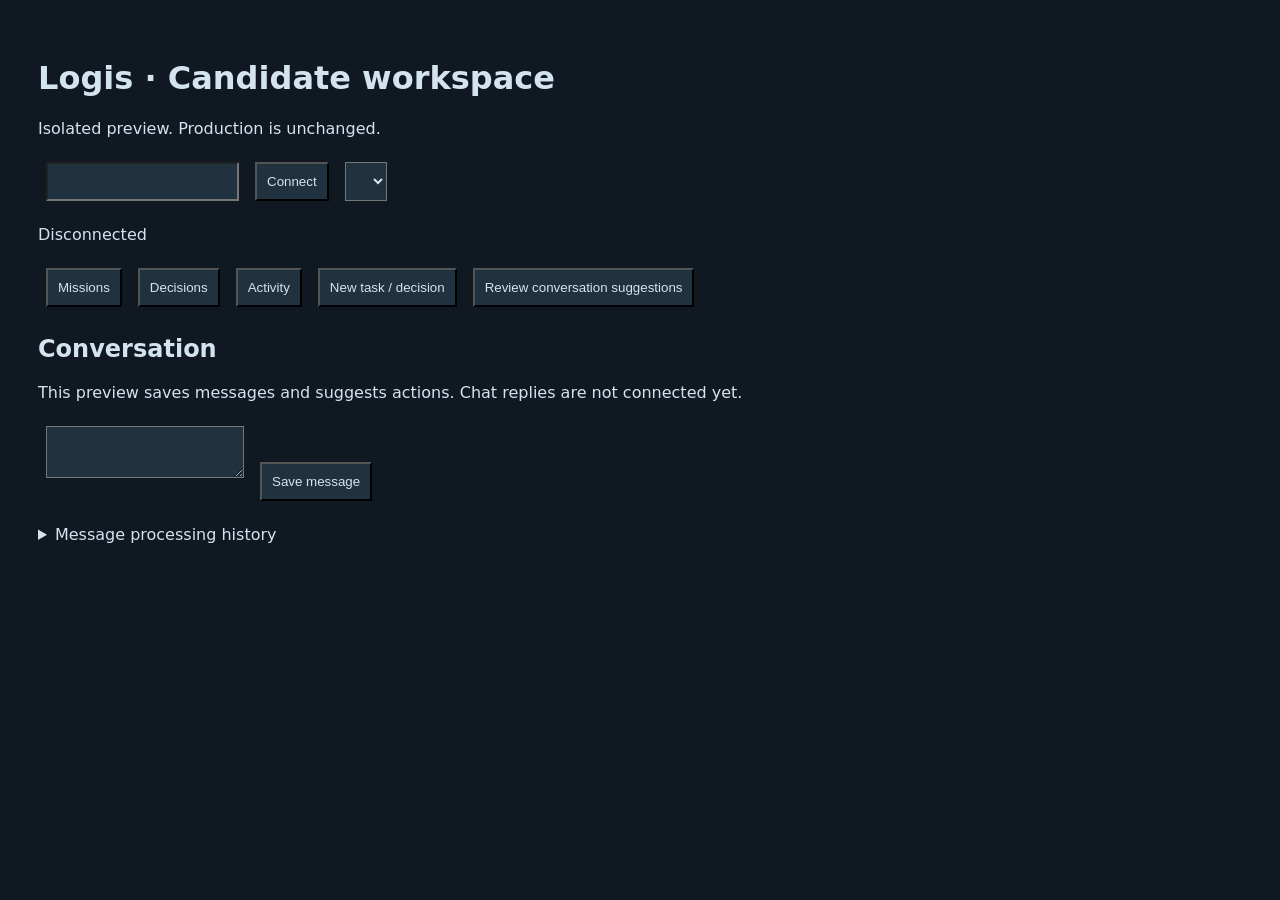
==== commit 5d7cf790: "Add audited retry and recent-message understanding history" ====
--- a/rework/candidate-preview.html
+++ b/rework/candidate-preview.html
@@ -1,4 +1,4 @@
-<!doctype html><html lang="en"><meta charset="utf-8"><title>Logis candidate</title><style>body{background:#101822;color:#d4e4ee;font:16px system-ui;padding:30px}button,input,select{padding:10px;margin:8px;background:#203140;color:inherit}article{padding:18px;border:1px solid #405366;margin:10px}small{color:#9cc7c8}dialog{background:#14202c;color:#d4e4ee;border:1px solid #405366;border-radius:12px;max-width:min(680px,90vw);max-height:85vh;overflow:auto}dialog::backdrop{background:#0009}dialog pre{white-space:pre-wrap;overflow-wrap:anywhere}blockquote{border-left:3px solid #70d5c5;padding-left:12px}</style><h1>Logis · Candidate workspace</h1><p>Isolated preview. Production is unchanged.</p><input id="token" type="password" aria-label="Access token"><button id="connect">Connect</button><select id="projects" aria-label="Project"></select><p id="status" role="status">Disconnected</p><button id="missions">Missions</button><button id="decisions">Decisions</button><button id="activity">Activity</button><button id="newRecord">New task / decision</button><button id="analyze">Review conversation suggestions</button><section aria-label="New conversation message"><h2>Conversation</h2><p>This preview saves messages and suggests actions. Chat replies are not connected yet.</p><form id="messageForm"><textarea id="message" aria-label="New message" required maxlength="12000"></textarea><button id="sendMessage">Save message</button><p id="messageStatus" role="status"></p></form><p id="queueStatus" role="status"></p></section><section id="suggestions" aria-label="Conversation suggestions"></section><div id="records"></div><div id="events" hidden></div><dialog id="sourceDialog"><button id="closeSource">Close source</button><div id="sourceContent"></div></dialog><script>
+<!doctype html><html lang="en"><meta charset="utf-8"><title>Logis candidate</title><style>body{background:#101822;color:#d4e4ee;font:16px system-ui;padding:30px}button,input,select,textarea{padding:10px;margin:8px;background:#203140;color:inherit}article{padding:18px;border:1px solid #405366;margin:10px}small{color:#9cc7c8}dialog{background:#14202c;color:#d4e4ee;border:1px solid #405366;border-radius:12px;max-width:min(680px,90vw);max-height:85vh;overflow:auto}dialog::backdrop{background:#0009}dialog pre{white-space:pre-wrap;overflow-wrap:anywhere}blockquote{border-left:3px solid #70d5c5;padding-left:12px}</style><h1>Logis · Candidate workspace</h1><p>Isolated preview. Production is unchanged.</p><input id="token" type="password" aria-label="Access token"><button id="connect">Connect</button><select id="projects" aria-label="Project"></select><p id="status" role="status">Disconnected</p><button id="missions">Missions</button><button id="decisions">Decisions</button><button id="activity">Activity</button><button id="newRecord">New task / decision</button><button id="analyze">Review conversation suggestions</button><section aria-label="New conversation message"><h2>Conversation</h2><p>This preview saves messages and suggests actions. Chat replies are not connected yet.</p><form id="messageForm"><textarea id="message" aria-label="New message" required maxlength="12000"></textarea><button id="sendMessage">Save message</button><p id="messageStatus" role="status"></p></form><p id="queueStatus" role="status"></p></section><details id="processingHistory"><summary>Message processing history</summary><div id="jobHistory"></div></details><section id="suggestions" aria-label="Conversation suggestions"></section><div id="records"></div><div id="events" hidden></div><dialog id="sourceDialog"><button id="closeSource">Close source</button><div id="sourceContent"></div></dialog><script>
 const $=id=>document.getElementById(id);let token='',project='',cursor=0,generation=0,busy=false,editing=false,recordKind='tasks',jobSignature='';const seen=new Set();
 async function api(path,options={}){let r=await fetch(path,{...options,headers:{Authorization:'Bearer '+token,...options.headers}});let data=await r.json();if(!r.ok)throw Error(data.detail||'Request failed: '+r.status);return data}
 async function records(g){if(editing)return;const requestedKind=recordKind;let rows=await api('/api/projects/'+encodeURIComponent(project)+'/objects');if(g!==generation||editing||requestedKind!==recordKind)return;$('records').replaceChildren();for(let x of rows.filter(x=>recordKind==='tasks'?['tasks','task'].includes(x.kind):['decisions','decision'].includes(x.kind))){let card=document.createElement('article');card.textContent=(x.payload.title||x.id)+' · '+x.status+' · version '+x.version;let edit=document.createElement('button');edit.textContent=recordKind==='tasks'?'Edit task':'Edit decision';edit.onclick=()=>openEditor(card,x);card.append(edit);const evidence=document.createElement('button');evidence.textContent='View evidence';evidence.onclick=()=>showEvidence(x.id);card.append(evidence);$('records').append(card)}if(!$('records').children.length)$('records').textContent='No records in this view.'}
@@ -33,11 +33,33 @@
  }catch(e){if(g===generation)$('messageStatus').textContent=e.message}
  finally{$('sendMessage').disabled=false;$('message').disabled=false}
 };
+function renderJobHistory(jobs,g,selectedProject){
+ $('jobHistory').replaceChildren();
+ if(!jobs.length){$('jobHistory').textContent='No new messages have been processed in this project.';return}
+ for(const job of jobs){
+  const card=document.createElement('article'),heading=document.createElement('h3'),message=document.createElement('p'),note=document.createElement('p');
+  heading.textContent=({pending:'Waiting to process',running:'Processing',completed:'Ready for review',failed:'Needs attention'})[job.status];
+  message.textContent=job.message_preview;note.textContent='Attempts: '+job.attempts+' of 3'+(job.status==='completed'?' · '+(job.result?.items.length||0)+' suggestions':'');
+  card.append(heading,message,note);
+  if(job.status==='failed'){
+   const reason=document.createElement('p'),retry=document.createElement('button');
+   reason.textContent=({TimeoutError:'The local model timed out.',URLError:'The local model could not be reached.',JSONDecodeError:'The model response could not be understood.',LeaseExpired:'Processing was interrupted.'})[job.last_error]||'Processing could not finish.';
+   retry.textContent='Retry processing';const key=crypto.randomUUID();
+   retry.onclick=async()=>{retry.disabled=true;try{
+    await api('/api/projects/'+encodeURIComponent(selectedProject)+'/understanding/jobs/'+encodeURIComponent(job.id)+'/retry',{method:'POST',headers:{'Content-Type':'application/json','Idempotency-Key':key},body:JSON.stringify({expected_version:job.version})});
+    if(g===generation){jobSignature='';await refreshJobs(g)}
+   }catch(e){if(g===generation){reason.textContent=e.message;retry.disabled=false}}};
+   card.append(reason,retry);
+  }
+  $('jobHistory').append(card);
+ }
+}
 async function refreshJobs(g){
  const selectedProject=project;const jobs=await api('/api/projects/'+encodeURIComponent(selectedProject)+'/understanding/jobs');
  if(g!==generation)return;
  const signature=JSON.stringify(jobs);if(signature===jobSignature)return;jobSignature=signature;
  const pending=jobs.filter(x=>['pending','running'].includes(x.status)).length,failed=jobs.filter(x=>x.status==='failed').length;
+ renderJobHistory(jobs,g,selectedProject);
  $('queueStatus').textContent=jobs.length?'Understanding: '+pending+' pending or running · '+failed+' failed · '+jobs.filter(x=>x.status==='completed').length+' completed':'';
  const items=[],keys=new Set();let analyzed=0;
  for(const job of jobs){if(!job.result)continue;analyzed+=job.result.messages_analyzed;for(const item of job.result.items){if(!keys.has(item.suggestion_key)){keys.add(item.suggestion_key);items.push(item)}}}
@@ -56,7 +78,7 @@
 };
 $('closeSource').onclick=()=>$('sourceDialog').close();
 async function poll(){if(!token||!project||busy)return;busy=true;let g=generation;try{let page=await api('/api/events?project='+encodeURIComponent(project)+'&after='+cursor);if(g!==generation)return;for(let x of page.events){if(seen.has(x.event_id))continue;let row=document.createElement('article');row.textContent=x.event_type+' · '+x.object_id+' · version '+x.record_version;$('events').prepend(row);seen.add(x.event_id)}if(page.events.length)await records(g);await refreshJobs(g);if(g===generation){cursor=page.next_cursor;$('status').textContent='Connected · cursor '+cursor}}catch(e){if(g===generation)$('status').textContent=e.message}finally{busy=false}}
-async function choose(){if($('sourceDialog').open)$('sourceDialog').close();generation++;jobSignature='';messageKey=null;$('message').value='';$('messageStatus').textContent='';$('queueStatus').textContent='';$('suggestions').replaceChildren();project=$('projects').value;cursor=0;seen.clear();$('events').replaceChildren();$('records').replaceChildren();try{await records(generation);await poll()}catch(e){$('status').textContent=e.message}}
-$('connect').onclick=async()=>{if($('sourceDialog').open)$('sourceDialog').close();generation++;jobSignature='';messageKey=null;$('message').value='';$('messageStatus').textContent='';$('queueStatus').textContent='';$('suggestions').replaceChildren();token=$('token').value.trim();project='';$('records').replaceChildren();$('events').replaceChildren();$('projects').replaceChildren();try{let rows=await api('/api/projects');for(let x of rows){let o=document.createElement('option');o.value=x.id;o.textContent=x.name;$('projects').append(o)}if(rows.length)await choose();else $('status').textContent='No permitted projects'}catch(e){$('status').textContent=e.message}};
+async function choose(){if($('sourceDialog').open)$('sourceDialog').close();generation++;jobSignature='';messageKey=null;$('message').value='';$('messageStatus').textContent='';$('queueStatus').textContent='';$('jobHistory').replaceChildren();$('suggestions').replaceChildren();project=$('projects').value;cursor=0;seen.clear();$('events').replaceChildren();$('records').replaceChildren();try{await records(generation);await poll()}catch(e){$('status').textContent=e.message}}
+$('connect').onclick=async()=>{if($('sourceDialog').open)$('sourceDialog').close();generation++;jobSignature='';messageKey=null;$('message').value='';$('messageStatus').textContent='';$('queueStatus').textContent='';$('jobHistory').replaceChildren();$('suggestions').replaceChildren();token=$('token').value.trim();project='';$('records').replaceChildren();$('events').replaceChildren();$('projects').replaceChildren();try{let rows=await api('/api/projects');for(let x of rows){let o=document.createElement('option');o.value=x.id;o.textContent=x.name;$('projects').append(o)}if(rows.length)await choose();else $('status').textContent='No permitted projects'}catch(e){$('status').textContent=e.message}};
 $('projects').onchange=choose;$('decisions').onclick=()=>{if(editing)return;recordKind='decisions';$('records').hidden=false;$('events').hidden=true;records(generation).catch(e=>$('status').textContent=e.message)};$('missions').onclick=()=>{if(editing)return;recordKind='tasks';records(generation).catch(e=>$('status').textContent=e.message);$('records').hidden=false;$('events').hidden=true};$('activity').onclick=()=>{$('records').hidden=true;$('events').hidden=false};setInterval(poll,2000);
 </script></html>
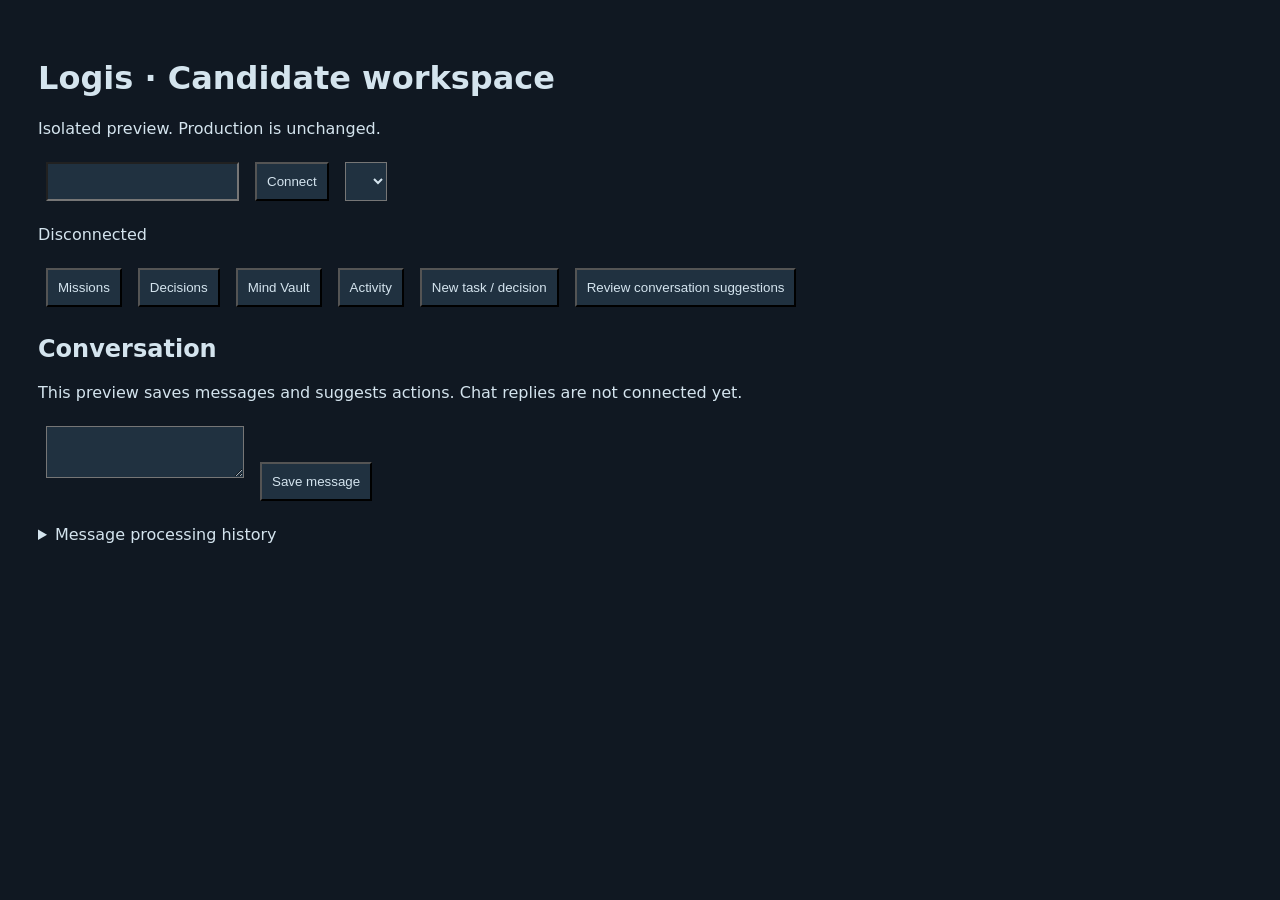
==== commit 22fcb88b: "Add reviewed preferences and goals to candidate Mind Vault" ====
--- a/rework/candidate-preview.html
+++ b/rework/candidate-preview.html
@@ -1,24 +1,55 @@
-<!doctype html><html lang="en"><meta charset="utf-8"><title>Logis candidate</title><style>body{background:#101822;color:#d4e4ee;font:16px system-ui;padding:30px}button,input,select,textarea{padding:10px;margin:8px;background:#203140;color:inherit}article{padding:18px;border:1px solid #405366;margin:10px}small{color:#9cc7c8}dialog{background:#14202c;color:#d4e4ee;border:1px solid #405366;border-radius:12px;max-width:min(680px,90vw);max-height:85vh;overflow:auto}dialog::backdrop{background:#0009}dialog pre{white-space:pre-wrap;overflow-wrap:anywhere}blockquote{border-left:3px solid #70d5c5;padding-left:12px}</style><h1>Logis · Candidate workspace</h1><p>Isolated preview. Production is unchanged.</p><input id="token" type="password" aria-label="Access token"><button id="connect">Connect</button><select id="projects" aria-label="Project"></select><p id="status" role="status">Disconnected</p><button id="missions">Missions</button><button id="decisions">Decisions</button><button id="activity">Activity</button><button id="newRecord">New task / decision</button><button id="analyze">Review conversation suggestions</button><section aria-label="New conversation message"><h2>Conversation</h2><p>This preview saves messages and suggests actions. Chat replies are not connected yet.</p><form id="messageForm"><textarea id="message" aria-label="New message" required maxlength="12000"></textarea><button id="sendMessage">Save message</button><p id="messageStatus" role="status"></p></form><p id="queueStatus" role="status"></p></section><details id="processingHistory"><summary>Message processing history</summary><div id="jobHistory"></div></details><section id="suggestions" aria-label="Conversation suggestions"></section><div id="records"></div><div id="events" hidden></div><dialog id="sourceDialog"><button id="closeSource">Close source</button><div id="sourceContent"></div></dialog><script>
+<!doctype html><html lang="en"><meta charset="utf-8"><title>Logis candidate</title><style>body{background:#101822;color:#d4e4ee;font:16px system-ui;padding:30px}button,input,select,textarea{padding:10px;margin:8px;background:#203140;color:inherit}article{padding:18px;border:1px solid #405366;margin:10px}small{color:#9cc7c8}dialog{background:#14202c;color:#d4e4ee;border:1px solid #405366;border-radius:12px;max-width:min(680px,90vw);max-height:85vh;overflow:auto}dialog::backdrop{background:#0009}dialog pre{white-space:pre-wrap;overflow-wrap:anywhere}blockquote{border-left:3px solid #70d5c5;padding-left:12px}</style><h1>Logis · Candidate workspace</h1><p>Isolated preview. Production is unchanged.</p><input id="token" type="password" aria-label="Access token"><button id="connect">Connect</button><select id="projects" aria-label="Project"></select><p id="status" role="status">Disconnected</p><button id="missions">Missions</button><button id="decisions">Decisions</button><button id="mindVault">Mind Vault</button><button id="activity">Activity</button><button id="newRecord">New task / decision</button><button id="analyze">Review conversation suggestions</button><section aria-label="New conversation message"><h2>Conversation</h2><p>This preview saves messages and suggests actions. Chat replies are not connected yet.</p><form id="messageForm"><textarea id="message" aria-label="New message" required maxlength="12000"></textarea><button id="sendMessage">Save message</button><p id="messageStatus" role="status"></p></form><p id="queueStatus" role="status"></p></section><details id="processingHistory"><summary>Message processing history</summary><div id="jobHistory"></div></details><section id="suggestions" aria-label="Conversation suggestions"></section><div id="records"></div><div id="events" hidden></div><dialog id="sourceDialog"><button id="closeSource">Close source</button><div id="sourceContent"></div></dialog><script>
 const $=id=>document.getElementById(id);let token='',project='',cursor=0,generation=0,busy=false,editing=false,recordKind='tasks',jobSignature='';const seen=new Set();
 async function api(path,options={}){let r=await fetch(path,{...options,headers:{Authorization:'Bearer '+token,...options.headers}});let data=await r.json();if(!r.ok)throw Error(data.detail||'Request failed: '+r.status);return data}
-async function records(g){if(editing)return;const requestedKind=recordKind;let rows=await api('/api/projects/'+encodeURIComponent(project)+'/objects');if(g!==generation||editing||requestedKind!==recordKind)return;$('records').replaceChildren();for(let x of rows.filter(x=>recordKind==='tasks'?['tasks','task'].includes(x.kind):['decisions','decision'].includes(x.kind))){let card=document.createElement('article');card.textContent=(x.payload.title||x.id)+' · '+x.status+' · version '+x.version;let edit=document.createElement('button');edit.textContent=recordKind==='tasks'?'Edit task':'Edit decision';edit.onclick=()=>openEditor(card,x);card.append(edit);const evidence=document.createElement('button');evidence.textContent='View evidence';evidence.onclick=()=>showEvidence(x.id);card.append(evidence);$('records').append(card)}if(!$('records').children.length)$('records').textContent='No records in this view.'}
-function openEditor(card,item){if(editing)return;editing=true;$('projects').disabled=true;$('connect').disabled=true;let key=null;const g=generation,form=document.createElement('form'),title=document.createElement('input'),detail=document.createElement('textarea'),state=document.createElement('select'),save=document.createElement('button'),cancel=document.createElement('button'),error=document.createElement('p');title.value=item.payload.title||'';title.required=true;title.maxLength=180;title.setAttribute('aria-label',(recordKind==='tasks'?'Task':'Decision')+' title');detail.value=item.payload.detail||'';detail.maxLength=12000;detail.setAttribute('aria-label',(recordKind==='tasks'?'Task':'Decision')+' details');state.setAttribute('aria-label',(recordKind==='tasks'?'Task':'Decision')+' status');for(const value of (item.isNew?['draft','open']:['draft','open','in_progress','done','archived'])){let option=document.createElement('option');option.value=value;option.textContent=value;state.append(option)}state.value=item.status;save.type='submit';save.textContent=item.isNew?'Create record':'Save changes';cancel.type='button';cancel.textContent='Cancel edit';error.setAttribute('role','alert');function finish(){editing=false;$('projects').disabled=false;$('connect').disabled=false}cancel.onclick=()=>{finish();records(g).catch(e=>error.textContent=e.message)};form.oninput=()=>key=null;form.onsubmit=async event=>{event.preventDefault();save.disabled=true;key=key||crypto.randomUUID();try{await api('/api/projects/'+encodeURIComponent(project)+'/objects'+(item.isNew?'':'/'+encodeURIComponent(item.id)),{method:item.isNew?'POST':'PATCH',headers:{'Content-Type':'application/json','Idempotency-Key':key},body:JSON.stringify(item.isNew?{kind:recordKind,title:title.value,detail:detail.value,status:state.value}:{expected_version:item.version,title:title.value,detail:detail.value,status:state.value})});finish();await records(g);await poll()}catch(e){error.textContent=e.message}finally{save.disabled=false}};form.append(title,detail,state,save,cancel,error);card.append(form)}
+let recordSignature='';
+const kindLabel=kind=>({tasks:'Task',task:'Task',decisions:'Decision',decision:'Decision',preferences:'Preference',goals:'Goal'})[kind]||'Record';
+async function records(g){
+ if(editing)return;const requestedKind=recordKind;const rows=await api('/api/projects/'+encodeURIComponent(project)+'/objects');
+ if(g!==generation||editing||requestedKind!==recordKind)return;
+ const signature=project+requestedKind+JSON.stringify(rows);if(signature===recordSignature)return;recordSignature=signature;
+ $('records').replaceChildren();
+ const selected=rows.filter(x=>recordKind==='memory'?['preferences','goals'].includes(x.kind):recordKind==='tasks'?['tasks','task'].includes(x.kind):['decisions','decision'].includes(x.kind));
+ if(recordKind==='memory'){
+  const intro=document.createElement('p');intro.textContent='Review what Logis may remember for this project. Drafts need your confirmation.';$('records').append(intro);
+ }
+ for(const group of (recordKind==='memory'?['preferences','goals']:[recordKind])){
+  const section=document.createElement('section');
+  if(recordKind==='memory'){const heading=document.createElement('h2');heading.textContent=group==='preferences'?'Preferences':'Goals';section.append(heading)}
+  for(const x of selected.filter(x=>recordKind!=='memory'||x.kind===group)){
+   const card=document.createElement('article'),title=document.createElement('h3'),state=document.createElement('p'),edit=document.createElement('button'),evidence=document.createElement('button');
+   title.textContent=x.payload.title||x.id;state.textContent=x.status+' · version '+x.version;
+   edit.textContent='Edit '+kindLabel(x.kind).toLowerCase();edit.onclick=()=>openEditor(card,x);
+   evidence.textContent='View evidence';evidence.onclick=()=>showEvidence(x.id);card.append(title,state,edit,evidence);
+   if(recordKind==='memory'&&x.status==='draft'){
+    const confirm=document.createElement('button');confirm.textContent='Confirm memory';const key=crypto.randomUUID();
+    confirm.onclick=async()=>{confirm.disabled=true;try{
+     await api('/api/projects/'+encodeURIComponent(project)+'/objects/'+encodeURIComponent(x.id),{method:'PATCH',headers:{'Content-Type':'application/json','Idempotency-Key':key},body:JSON.stringify({expected_version:x.version,title:x.payload.title,detail:x.payload.detail||'',status:'confirmed'})});
+     if(g===generation){await records(g);await poll()}
+    }catch(e){state.textContent=e.message;confirm.disabled=false}};card.append(confirm);
+   }
+   section.append(card);
+  }
+  if(!selected.some(x=>recordKind!=='memory'||x.kind===group)){const empty=document.createElement('p');empty.textContent='No records in this view.';section.append(empty)}
+  $('records').append(section);
+ }
+}
+function openEditor(card,item){if(editing)return;editing=true;$('projects').disabled=true;$('connect').disabled=true;let key=null;const g=generation,form=document.createElement('form'),title=document.createElement('input'),detail=document.createElement('textarea'),state=document.createElement('select'),save=document.createElement('button'),cancel=document.createElement('button'),error=document.createElement('p');title.value=item.payload.title||'';title.required=true;title.maxLength=180;title.setAttribute('aria-label',kindLabel(item.kind||(recordKind==='tasks'?'tasks':'decisions'))+' title');detail.value=item.payload.detail||'';detail.maxLength=12000;detail.setAttribute('aria-label',kindLabel(item.kind||(recordKind==='tasks'?'tasks':'decisions'))+' details');state.setAttribute('aria-label',kindLabel(item.kind||(recordKind==='tasks'?'tasks':'decisions'))+' status');for(const value of (['preferences','goals'].includes(item.kind)?['draft','confirmed','archived']:item.isNew?['draft','open']:['draft','open','in_progress','done','archived'])){let option=document.createElement('option');option.value=value;option.textContent=value;state.append(option)}state.value=item.status;save.type='submit';save.textContent=item.isNew?'Create record':'Save changes';cancel.type='button';cancel.textContent='Cancel edit';error.setAttribute('role','alert');function finish(){recordSignature='';editing=false;$('projects').disabled=false;$('connect').disabled=false}cancel.onclick=()=>{finish();records(g).catch(e=>error.textContent=e.message)};form.oninput=()=>key=null;form.onsubmit=async event=>{event.preventDefault();save.disabled=true;key=key||crypto.randomUUID();try{await api('/api/projects/'+encodeURIComponent(project)+'/objects'+(item.isNew?'':'/'+encodeURIComponent(item.id)),{method:item.isNew?'POST':'PATCH',headers:{'Content-Type':'application/json','Idempotency-Key':key},body:JSON.stringify(item.isNew?{kind:recordKind,title:title.value,detail:detail.value,status:state.value}:{expected_version:item.version,title:title.value,detail:detail.value,status:state.value})});finish();await records(g);await poll()}catch(e){error.textContent=e.message}finally{save.disabled=false}};form.append(title,detail,state,save,cancel,error);card.append(form)}
 async function showEvidence(id){const g=generation;$('sourceContent').replaceChildren();$('sourceDialog').showModal();try{const links=await api('/api/objects/'+encodeURIComponent(id)+'/evidence');if(g!==generation)return;for(const link of links){const row=document.createElement('article');const quote=document.createElement('blockquote');quote.textContent=link.quote;const note=document.createElement('p');note.textContent=(link.active?'Active evidence':'Source needs review')+' - revision '+link.source_revision;const open=document.createElement('button');open.textContent='Open source';open.onclick=async()=>{try{const source=await api('/api/sources/'+encodeURIComponent(link.source_id));if(g!==generation)return;const pre=document.createElement('pre');pre.style.whiteSpace='pre-wrap';pre.textContent=source.payload.content||JSON.stringify(source.payload,null,2);row.append(pre);open.disabled=true}catch(e){note.textContent=e.message}};row.append(quote,note,open);$('sourceContent').append(row)}if(!links.length)$('sourceContent').textContent='No supporting source is linked to this record.'}catch(e){$('sourceContent').textContent=e.message}}
-$('newRecord').onclick=()=>{if(editing||!project)return;$('records').hidden=false;$('events').hidden=true;const card=document.createElement('article');$('records').prepend(card);openEditor(card,{isNew:true,status:'draft',payload:{}})};
+$('newRecord').onclick=()=>{if(editing||!project||recordKind==='memory')return;$('records').hidden=false;$('events').hidden=true;const card=document.createElement('article');$('records').prepend(card);openEditor(card,{isNew:true,status:'draft',payload:{}})};
 
 function renderSuggestions(result,g,selectedProject){
   $('suggestions').replaceChildren();const heading=document.createElement('p');
   heading.textContent='Review suggestions from your messages · saving a draft does not execute actions';$('suggestions').append(heading);
   for(const item of result.items){
    const card=document.createElement('article'),title=document.createElement('h3'),quote=document.createElement('blockquote'),save=document.createElement('button'),note=document.createElement('p');
-   title.textContent=(item.kind==='tasks'?'Task: ':'Decision: ')+item.title;quote.textContent=item.quote;save.textContent=item.saved?'Saved':'Save draft';save.disabled=!!item.saved;
+   title.textContent=(kindLabel(item.kind)+': ')+item.title;quote.textContent=item.quote;save.textContent=item.saved?'Saved':'Save draft';save.disabled=!!item.saved;
    save.onclick=async()=>{save.disabled=true;try{
     await api('/api/projects/'+encodeURIComponent(selectedProject)+'/objects',{method:'POST',headers:{'Content-Type':'application/json','Idempotency-Key':'extraction-'+item.suggestion_key},body:JSON.stringify({kind:item.kind,title:item.title,source_id:item.source_id,quote:item.quote,status:'draft'})});
     if(g!==generation)return;note.textContent='Draft saved with source evidence';save.textContent='Saved';await records(g);await poll();
    }catch(e){if(g===generation){note.textContent=e.message;save.disabled=false}}};
    card.append(title,quote,save,note);$('suggestions').append(card);
   }
-  if(!result.items.length)$('suggestions').append(document.createTextNode('No supported task or decision suggestions were found.'));
+  if(!result.items.length)$('suggestions').append(document.createTextNode('No supported suggestions were found.'));
 }
 let messageKey=null;
 $('message').oninput=()=>messageKey=null;
@@ -77,8 +108,9 @@
  finally{$('analyze').disabled=false}
 };
 $('closeSource').onclick=()=>$('sourceDialog').close();
-async function poll(){if(!token||!project||busy)return;busy=true;let g=generation;try{let page=await api('/api/events?project='+encodeURIComponent(project)+'&after='+cursor);if(g!==generation)return;for(let x of page.events){if(seen.has(x.event_id))continue;let row=document.createElement('article');row.textContent=x.event_type+' · '+x.object_id+' · version '+x.record_version;$('events').prepend(row);seen.add(x.event_id)}if(page.events.length)await records(g);await refreshJobs(g);if(g===generation){cursor=page.next_cursor;$('status').textContent='Connected · cursor '+cursor}}catch(e){if(g===generation)$('status').textContent=e.message}finally{busy=false}}
-async function choose(){if($('sourceDialog').open)$('sourceDialog').close();generation++;jobSignature='';messageKey=null;$('message').value='';$('messageStatus').textContent='';$('queueStatus').textContent='';$('jobHistory').replaceChildren();$('suggestions').replaceChildren();project=$('projects').value;cursor=0;seen.clear();$('events').replaceChildren();$('records').replaceChildren();try{await records(generation);await poll()}catch(e){$('status').textContent=e.message}}
-$('connect').onclick=async()=>{if($('sourceDialog').open)$('sourceDialog').close();generation++;jobSignature='';messageKey=null;$('message').value='';$('messageStatus').textContent='';$('queueStatus').textContent='';$('jobHistory').replaceChildren();$('suggestions').replaceChildren();token=$('token').value.trim();project='';$('records').replaceChildren();$('events').replaceChildren();$('projects').replaceChildren();try{let rows=await api('/api/projects');for(let x of rows){let o=document.createElement('option');o.value=x.id;o.textContent=x.name;$('projects').append(o)}if(rows.length)await choose();else $('status').textContent='No permitted projects'}catch(e){$('status').textContent=e.message}};
-$('projects').onchange=choose;$('decisions').onclick=()=>{if(editing)return;recordKind='decisions';$('records').hidden=false;$('events').hidden=true;records(generation).catch(e=>$('status').textContent=e.message)};$('missions').onclick=()=>{if(editing)return;recordKind='tasks';records(generation).catch(e=>$('status').textContent=e.message);$('records').hidden=false;$('events').hidden=true};$('activity').onclick=()=>{$('records').hidden=true;$('events').hidden=false};setInterval(poll,2000);
+async function poll(){if(!token||!project||busy)return;busy=true;let g=generation;try{let page=await api('/api/events?project='+encodeURIComponent(project)+'&after='+cursor);if(g!==generation)return;for(let x of page.events){if(seen.has(x.event_id))continue;let row=document.createElement('article');row.textContent=x.event_type+' · '+x.object_id+' · version '+x.record_version;$('events').prepend(row);seen.add(x.event_id)}if(page.events.length||recordKind==='memory')await records(g);await refreshJobs(g);if(g===generation){cursor=page.next_cursor;$('status').textContent='Connected · cursor '+cursor}}catch(e){if(g===generation)$('status').textContent=e.message}finally{busy=false}}
+async function choose(){if($('sourceDialog').open)$('sourceDialog').close();generation++;recordSignature='';jobSignature='';messageKey=null;$('message').value='';$('messageStatus').textContent='';$('queueStatus').textContent='';$('jobHistory').replaceChildren();$('suggestions').replaceChildren();project=$('projects').value;cursor=0;seen.clear();$('events').replaceChildren();$('records').replaceChildren();try{await records(generation);await poll()}catch(e){$('status').textContent=e.message}}
+$('connect').onclick=async()=>{if($('sourceDialog').open)$('sourceDialog').close();generation++;recordSignature='';jobSignature='';messageKey=null;$('message').value='';$('messageStatus').textContent='';$('queueStatus').textContent='';$('jobHistory').replaceChildren();$('suggestions').replaceChildren();token=$('token').value.trim();project='';$('records').replaceChildren();$('events').replaceChildren();$('projects').replaceChildren();try{let rows=await api('/api/projects');for(let x of rows){let o=document.createElement('option');o.value=x.id;o.textContent=x.name;$('projects').append(o)}if(rows.length)await choose();else $('status').textContent='No permitted projects'}catch(e){$('status').textContent=e.message}};
+$('mindVault').onclick=()=>{if(editing)return;recordKind='memory';$('records').hidden=false;$('events').hidden=true;$('newRecord').disabled=true;records(generation).catch(e=>$('status').textContent=e.message)};
+$('projects').onchange=choose;$('decisions').onclick=()=>{if(editing)return;recordKind='decisions';$('newRecord').disabled=false;$('records').hidden=false;$('events').hidden=true;records(generation).catch(e=>$('status').textContent=e.message)};$('missions').onclick=()=>{if(editing)return;recordKind='tasks';$('newRecord').disabled=false;records(generation).catch(e=>$('status').textContent=e.message);$('records').hidden=false;$('events').hidden=true};$('activity').onclick=()=>{$('records').hidden=true;$('events').hidden=false};setInterval(poll,2000);
 </script></html>
